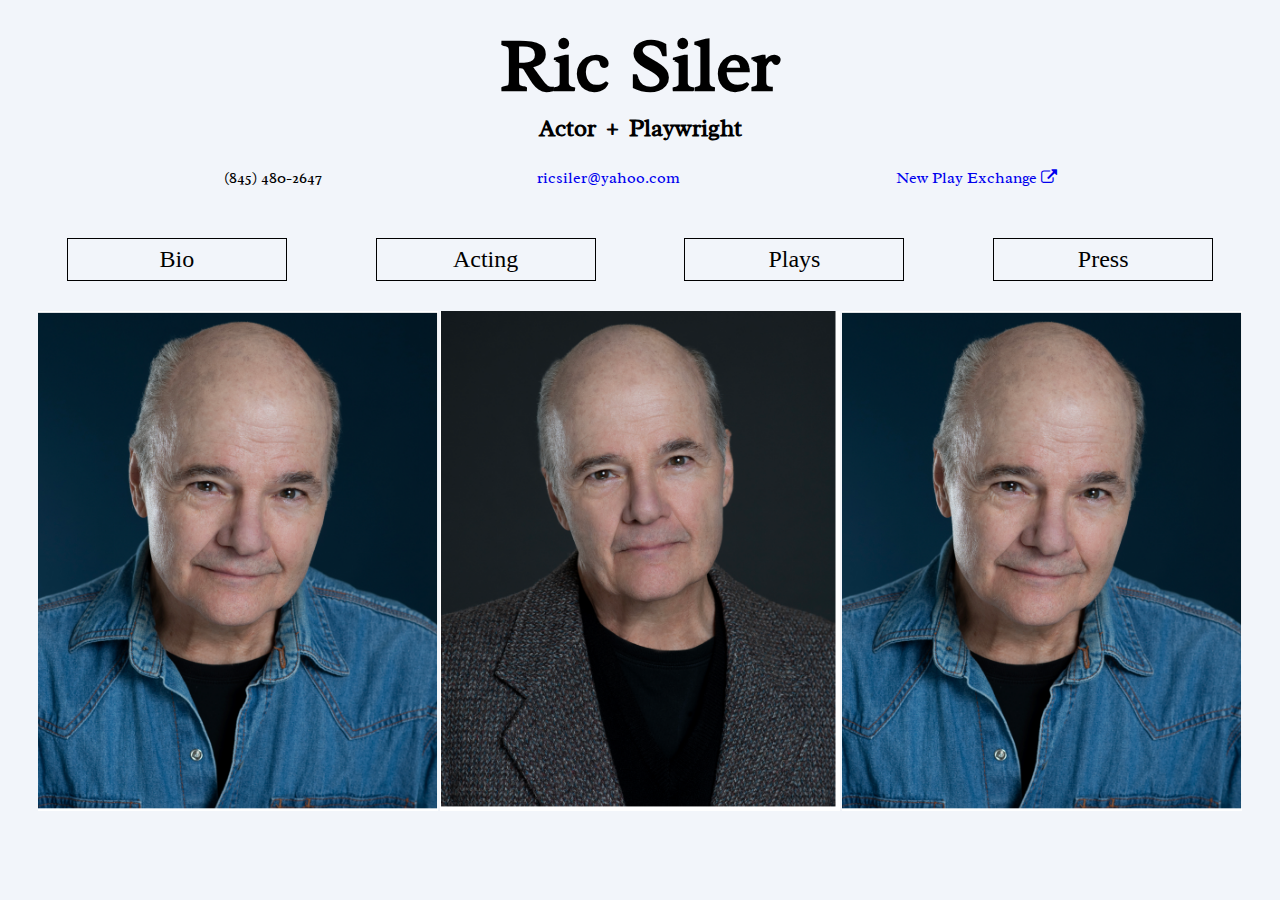
==== index.html @ 52a3a04b "acting and bio sections" ====
<head>
    <link rel="stylesheet" href="index.css">
    <link rel="preconnect" href="https://fonts.googleapis.com">
    <link rel="preconnect" href="https://fonts.gstatic.com" crossorigin>
    <link href="https://fonts.googleapis.com/css2?family=Radley:ital@0;1&display=swap" rel="stylesheet">
    <link rel="stylesheet" href="https://cdnjs.cloudflare.com/ajax/libs/font-awesome/4.7.0/css/font-awesome.min.css">
</head>
<body>
    <div id="whole-page">
        <header onclick="renderMiddleSection('home-middle-section');">
            <h1 id="header">Ric Siler</h1>
            <div id="subheaders">
                <h2>Actor</h2>
                <h2>+</h2>
                <h2>Playwright</h2>
            </div>
        </header>
        <div id="contact-info">
            <span>(845) 480-2647</span>
            <span><a href="mailto:ricsiler@yahoo.com">ricsiler@yahoo.com</a></span>
            <a href="https://newplayexchange.org/users/79850/ric-siler" target="_blank">
                New Play Exchange
                <i class="fa fa-external-link"></i>
            </a>
        </div>
        <div id="button-menu">
            <button type="button" onclick="renderMiddleSection('bio-middle-section');">Bio</button>
            <button type="button" onclick="renderMiddleSection('acting-middle-section');">Acting</button>
            <button type="button" onclick="renderMiddleSection('plays-middle-section');">Plays</button>
            <button type="button" onclick="renderMiddleSection('press-middle-section');">Press</button>
        </div>
        <div id="home-middle-section" class="mainarea">
            <img id="left-img" src="assets/dad_2.png" width="400px" height="500px"/>
            <img id="center-img" src="assets/dad_1.png" width="400px" height="500px"/>
            <img id="right-img" src="assets/dad_2.png" width="400px" height="500px"/>
        </div>
        <div id="bio-middle-section" class="mainarea">
            <img id="left-img" src="assets/dad_2.png" width="400px" height="500px"/>
            <div id="text-area">
                <p>
                    When I told my parents that I was going to move from West Virginia to New York, at the ripe old
                    age of 33, to pursue my dream of acting, my mother said: 'You're going to be a writer.'
                </p>
                <p>
                    I'm not sure what she based that on because I hadn't been seriously applying myself as a writer
                    up to that point, but my father always said she was 'witchy'.
                </p>
                <p>
                    At any rate, I moved to New York and chased my dream: studying with Ed Morehouse at HB
                    Studio, doing many showcase productions, the usual. Then I met my wife in one of these
                    showcase productions, and we eventually had a child, which put the acting on hold as we took a
                    sabbatical to see to raising our daughter. Then I saw an ad in Backstage for auditions for a
                    production of <i>The Trip to Bountiful</i>i. All the parts were regional and the men were all in my age
                    range, so I had to do it. Since I had no monologue that was appropriate, I decided to write one
                    based on my grandfather, who was a farmer in Kentucky.
                </p>
                <p>
                    That monologue changed our lives. I was cast in the play. Ellen Burstyn was the lead, and
                    through her we found Nyack, NY, where we have lived ever since. I also got into Actors Equity
                    through that production. After that experience, my wife said these fateful words to me, 'See what
                    happens when you write?'
                </p>
                <p>
                    Indeed.
                </p>
                <p>
                    Since then I have written many full length plays and a few one acts (one of which won some
                    awards). About 2008 or 2009, I decided to combine my acting and writing and try my hand at
                    solo work; I have written and performed six solo pieces, most recently <i>Like a Sack of Potatoes</i> at
                    the Edinburgh Fringe Festival in Scotland, where I received a four star review!
                </p>
                <p>
                    My play <i>Where the Rain Never Falls</i> was broadcast on WBAI radio, in New York.
                </p>
                <p>
                    In 2016 my wife and I performed in Beckett's <i>Happy Days</i> in the historic Byrdcliffe Theater in
                    Woodstock, NY (where I also performed a number of my solo pieces).
                </p>
                <p>
                    I have been affiliated with several groups over the years, including: Woodstock Fringe
                    Playwrights Unit; Theatre Artists Workshop, Supporting Players; Blueberry Pond Writers
                    Workshop; Hudson Valley Professional Playwrights Lab; The Genesius Guild; Pulse Ensemble
                    and Westchester Collaborative Theater.
                </p>
                <p>
                    Among my other credits, I was directed by Edward Albee in his play <i>Counting the Ways</i>, and
                    appeared in the John Sayles film <i>Matewan</i>.
                </p>
                <p>
                    Along with Actors Equity, I am a member of the Dramatists Guild and SAG/AFTRA.
                </p>
            </div>
        </div>
        <div id="acting-middle-section" class="mainarea">
            <div id="list-o-acting-gigs">
                <a href="assets/ric_siler_acting_res.pdf" download="Ric_Siler_Acting_Resume" target="_blank">
                    Download
                    <i class="fa fa-download"></i>
                </a>
                <div id="play-acting-list">
                    <h3>Theater</h3>
                   <table>
                        <tr>
                            <td>The Trip to Bountiful<br/>(w/ <b>Ellen Burstyn</b>)</td>
                            <td>Roy</td>
                            <td>Phoenix Theatre, Purchase, NY/<br />Theatrefest, Montclair, NJ</td>
                        </tr>
                        <tr>
                            <td>Counting the Ways <br/> (written and direct by <b>Edward Albee</b>)</td>
                            <td>He</td>
                            <td>Charleston, WV</td>
                        </tr>
                        <tr>
                            <td>Happy Days</td>
                            <td>Willie</td>
                            <td>Byrdcliffe Theater, Woodstock, NY</td>
                        </tr>
                        <tr>
                            <td>Where the Rain Never Falls</td>
                            <td>Dewey Painter</td>
                            <td>WBAI Radio Broadcase</td>
                        </tr>
                        <tr>
                            <td>Breaking the Code</td>
                            <td>Knox</td>
                            <td>Woodstock Fringe, Woodstock, NY</td>
                        </tr>
                        <tr>
                            <td>It Can't Happen Here</td>
                            <td>Martin</td>
                            <td>Woodstock Fringe Festival, NY</td>
                        </tr>
                        <tr>
                            <td>Thirty Odd Years</td>
                            <td>Uncle Lee</td>
                            <td>Samuel French Fesitval</td>
                        </tr>
                        <tr>
                            <td>George Dandan (Moliere)</td>
                            <td>Colin</td>
                            <td>7th St. Church, NYC</td>
                        </tr>
                        <tr>
                            <td>Rocket to the Moon (Odets)</td>
                            <td>Frenchy</td>
                            <td>29th St. Theatre, NYC</td>
                        </tr>
                        <tr>
                            <td>The Days Between (Anderson)</td>
                            <td>David Ives (lead)</td>
                            <td>29th St. Theatre, NYC</td>
                        </tr>
                        <tr>
                            <td>Twelve Angry Men</td>
                            <td>Foreman</td>
                            <td>ATA, NYC</td>
                        </tr>
                        <tr>
                            <td>The Grass Eats the Horse (Eric Blau)</td>
                            <td>Ensemble</td>
                            <td>St. Marks Church on the Bowery</td>
                        </tr>
                        <tr>
                            <td>Agamemnon</td>
                            <td>Chorus Leader</td>
                            <td>Sidewalks Theatre, NYC</td>
                        </tr>
                        <tr>
                            <td>Sci Fi</td>
                            <td>Tom</td>
                            <td>dir. Cynthia Belgrave, Bklyn</td>
                        </tr>
                        <tr>
                            <td>What of the Bird?</td>
                            <td>Hobart</td>
                            <td>Depot Theater, Garrison, NY</td>
                        </tr>
                        <tr>
                            <td>The Zoo Story</td>
                            <td>Jerry</td>
                            <td>Rising Suns, Charleston, WV</td>
                        </tr>
                   </table>
                   <h3>Solo pieces</h3>
                   <table>
                        <tr>
                            <td>Like a Sack of Potatoes</td>
                            <td>Frances</td>
                            <td>
                                Edinburgh Fringe Festival, <b>4 Star Review</b><br/>
                                Midtown International Theater Festival, NYC<br/>
                                One Man Talking Festival, NYC
                            </td>
                        </tr>
                        <tr>
                            <td>Old Hickory</td>
                            <td>Jimmy</td>
                            <td>
                                World Premiere, Woodstock Fringe Festival<br/>
                                One Man Talking Festival, NYC
                            </td>
                        </tr>
                        <tr>
                            <td>Letter of Resignation</td>
                            <td>Herb</td>
                            <td>
                                One Man Talking Festival, NYC<br/>
                                Shades Rep, Haverstraw, NY
                            </td>
                        </tr>
                        <tr>
                            <td>Preston's Spot</td>
                            <td>Bobby</td>
                            <td>One Man Talking Festival, NYC</td>
                        </tr>
                        <tr>
                            <td>The Red Hand of O'Neill</td>
                            <td>James O'Neill</td>
                            <td>One Man Talking Festival, NYC</td>
                        </tr>
                   </table>
                   <h3>Film</h3>
                   <table>
                        <tr>
                            <td>Matewan</td>
                            <td>Native Miner</td>
                            <td><b>John Sayles</b>, Dir.</td>
                        </tr>
                        <tr>
                            <td>High Road, Low Road</td>
                            <td>Tommy</td>
                            <td>New Directors/New Films, MOMA</td>
                        </tr>
                        <tr>
                            <td>Escape from Safehaven</td>
                            <td>Hatchet (Principal)</td>
                            <td>Sony Films</td>
                        </tr>
                        <tr>
                            <td>Posed for Murder</td>
                            <td>Detective Murphy (Principal)</td>
                            <td>Fox/Fury Productions</td>
                        </tr>
                        <tr>
                            <td>Underground Terror</td>
                            <td>Weasel (Principal)</td>
                            <td>Sony Films</td>
                        </tr>
                   </table>
                </div>
            </div>
            <div id="accompanying-images">
                <img src="assets/makeup.jpg" width="400px" height="500px"/>
                <img src="assets/makeup.jpg" width="400px" height="500px"/>
            </div>
        </div>
        <div id="plays-middle-section" class="mainarea">
            <a href="assets/ric_siler_writing_resume.pdf" download="Ric_Siler_Writing_Resume" target="_blank">
                Download
                <i class="fa fa-download"></i>
            </a>
        </div>
        <div id="press-middle-section" class="mainarea">
            <img id="left-img" src="assets/dad_2.png" width="400px" height="500px"/>
            <div id="text-area">
                <p>
                    'Like A Sack of Potatoes' "masterfully written . . . a character with real depth . . . who nevertheless possesses an intelligence and sensitivity that belies the Hillbilly stereotype" 4 Star Review ★★★★, North West End UK
                </p>
                <p>
                    'Old Hickory' “I have a soft spot for one person shows that attempt to expose deeply felt, raw extreme motions and situations of human life. I like it even more when the writer/performer mixes wit with a descriptive power that brings us directly into the place where these emotions live. . . Siler's Southern storytelling voice rings true . . . This is a must see show . . .”  New York Theatre Wire
                </p>
            </div>
        </div>
    </div>
</body>
<script>
    function renderMiddleSection(sectionId) {
        document
            .querySelectorAll(`.mainarea:not(#${sectionId})`)
            .forEach((section) => section.style.display = 'none')
        
        document.getElementById(sectionId).style.display = 'flex'
    }
</script>
---- index.css ----
#whole-page {
    display: grid;
    font-family: "Radley", serif;
}

body {
    background-color: #f2f5fa;
}

#header {
    text-align: center;
    font-size: 75px;
    margin-bottom: -5px;
    margin-top: 10px;
}

#subheaders {
    display: flex;
    justify-content: center;
}

 h2 {
    margin: 5px;
 }

#contact-info {
    display: flex;
    justify-content: space-evenly;
    margin-bottom: 20px;
    margin-top: 20px;
}

#home-middle-section {
    display: flex;
    justify-content: space-between;
}

#bio-middle-section {
    display: none;
}

#acting-middle-section {
    display: none;
    justify-content:space-evenly;

    & td {
        width: 250px;
    }

    & tr:nth-child(odd) {
        background-color: #cdcfd1;
    }

    & a {
        float:inline-end;
    }

    & #list-o-acting-gigs {
        width: 50%;
    }

    & #accompanying-images {
        width: 25%;

        & img {
            margin-top: 50px;
        }
    }
}

#plays-middle-section {
    display: none;
}

#press-middle-section {
    display: none;
}

button {
    margin: 30px;
    padding: 7px 35px;
    font: 300 150% langdon;
    background: transparent;
    border: 1px solid black;
    cursor: pointer;
    width: 220px;
    opacity: 1;
    transition: 0.3s;
}

button:hover {
    background-color: #f2f5fa;
    opacity: 0.6;
}

#button-menu {
    display: flex;
    justify-content: space-evenly;
}

#left-img {
    margin-left: 30px;
}

#right-img {
    margin-right: 30px
}

a {
    text-decoration: none;
}

a:visited {
    text-decoration: none;
}

#text-area {
    margin: 10 10 10 30;
}

h3 {
    text-align: center;
}
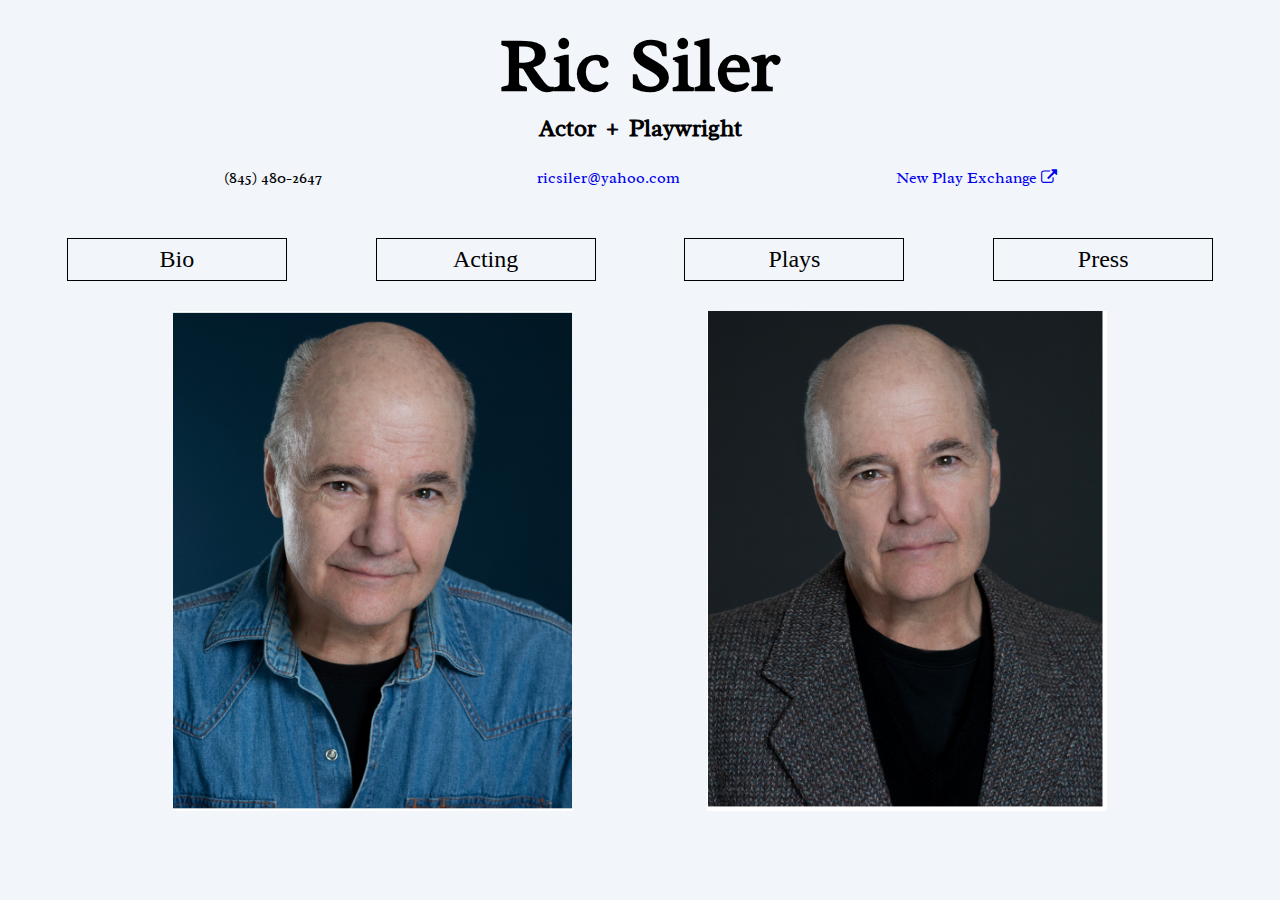
==== commit 03ea083f: "so close" ====
--- a/index.html
+++ b/index.html
@@ -1,3 +1,4 @@
+<!DOCTYPE html>
 <head>
     <link rel="stylesheet" href="index.css">
     <link rel="preconnect" href="https://fonts.googleapis.com">
@@ -31,11 +32,13 @@
         </div>
         <div id="home-middle-section" class="mainarea">
             <img id="left-img" src="assets/dad_2.png" width="400px" height="500px"/>
-            <img id="center-img" src="assets/dad_1.png" width="400px" height="500px"/>
-            <img id="right-img" src="assets/dad_2.png" width="400px" height="500px"/>
+            <img id="right-img" src="assets/dad_1.png" width="400px" height="500px"/>
         </div>
         <div id="bio-middle-section" class="mainarea">
-            <img id="left-img" src="assets/dad_2.png" width="400px" height="500px"/>
+            <div id="image-area">
+                <img class="bio-left-img" src="assets/bad.jpeg" width="350px" height="400px"/>
+                <img class="bio-left-img" id="happy-pic" src="assets/happy.png" width="300px" height="400px" />
+            </div>
             <div id="text-area">
                 <p>
                     When I told my parents that I was going to move from West Virginia to New York, at the ripe old
@@ -50,7 +53,7 @@
                     Studio, doing many showcase productions, the usual. Then I met my wife in one of these
                     showcase productions, and we eventually had a child, which put the acting on hold as we took a
                     sabbatical to see to raising our daughter. Then I saw an ad in Backstage for auditions for a
-                    production of <i>The Trip to Bountiful</i>i. All the parts were regional and the men were all in my age
+                    production of <i>The Trip to Bountiful</i>. All the parts were regional and the men were all in my age
                     range, so I had to do it. Since I had no monologue that was appropriate, I decided to write one
                     based on my grandfather, who was a farmer in Kentucky.
                 </p>
@@ -251,17 +254,39 @@
             </div>
             <div id="accompanying-images">
                 <img src="assets/makeup.jpg" width="400px" height="500px"/>
-                <img src="assets/makeup.jpg" width="400px" height="500px"/>
+                <img src="assets/finger.jpeg" width="400px" height="500px"/>
             </div>
         </div>
         <div id="plays-middle-section" class="mainarea">
-            <a href="assets/ric_siler_writing_resume.pdf" download="Ric_Siler_Writing_Resume" target="_blank">
-                Download
-                <i class="fa fa-download"></i>
-            </a>
+            <div class="play">
+                <img src="assets/talking.jpeg" width="500px" height="350px" />
+                <p>
+                    <b>Name of the Play</b>
+                    <br/>
+                    blah blah blah blah blah blah blah blah blah blah blah blah blah blah blah blah blah blah blah blah 
+                    blah blah blah blah blah blah blah blah blah blah blah blah blah blah blah blah blah blah blah blah 
+                    blah blah blah blah blah blah blah blah blah blah blah blah blah blah blah blah 
+                    blah blah blah blah blah blah blah blah blah blah blah blah blah blah blah blah 
+                </p>
+                <a href="assets/ric_siler_writing_resume.pdf" download="Ric_Siler_Writing_Resume" target="_blank">
+                    Download full resume
+                    <i class="fa fa-download"></i>
+                </a>
+            </div>
+            <div class="play">
+                <p>
+                    <b>Name of the Play</b>
+                    <br/>
+                    blah blah blah blah blah blah blah blah blah blah blah blah blah blah blah blah blah blah blah blah 
+                    blah blah blah blah blah blah blah blah blah blah blah blah blah blah blah blah blah blah blah blah 
+                    blah blah blah blah blah blah blah blah blah blah blah blah blah blah blah blah 
+                    blah blah blah blah blah blah blah blah blah blah blah blah blah blah blah blah 
+                </p>
+                <img src="assets/talking.jpeg" width="500px" height="350px" />
+            </div>
         </div>
         <div id="press-middle-section" class="mainarea">
-            <img id="left-img" src="assets/dad_2.png" width="400px" height="500px"/>
+            <img src="assets/Siler_Ric_FP_ret.JPG" width="600px" height="400px"/>
             <div id="text-area">
                 <p>
                     'Like A Sack of Potatoes' "masterfully written . . . a character with real depth . . . who nevertheless possesses an intelligence and sensitivity that belies the Hillbilly stereotype" 4 Star Review ★★★★, North West End UK
@@ -278,7 +303,11 @@
         document
             .querySelectorAll(`.mainarea:not(#${sectionId})`)
             .forEach((section) => section.style.display = 'none')
-        
-        document.getElementById(sectionId).style.display = 'flex'
+
+        if (sectionId === 'plays-middle-section') {
+            document.getElementById(sectionId).style.display = 'block'
+        } else {
+            document.getElementById(sectionId).style.display = 'flex'
+        }
     }
 </script>--- a/index.css
+++ b/index.css
@@ -32,7 +32,7 @@
 
 #home-middle-section {
     display: flex;
-    justify-content: space-between;
+    justify-content: space-evenly;
 }
 
 #bio-middle-section {
@@ -115,9 +115,33 @@
 }
 
 #text-area {
-    margin: 10 10 10 30;
+    margin-right: 50px;
+    margin-left: 50px;
 }
 
 h3 {
     text-align: center;
+}
+
+.bio-left-img {
+    margin-left: 100px;
+    margin-top: 20px;
+}
+
+#happy-pic {
+    margin-left: 125px;
+}
+
+.play {
+    display: flex;
+    justify-content: space-evenly;
+
+    p {
+        width: 600px;
+        margin: 20px;
+    }
+
+    img {
+        margin: 20px;
+    }
 }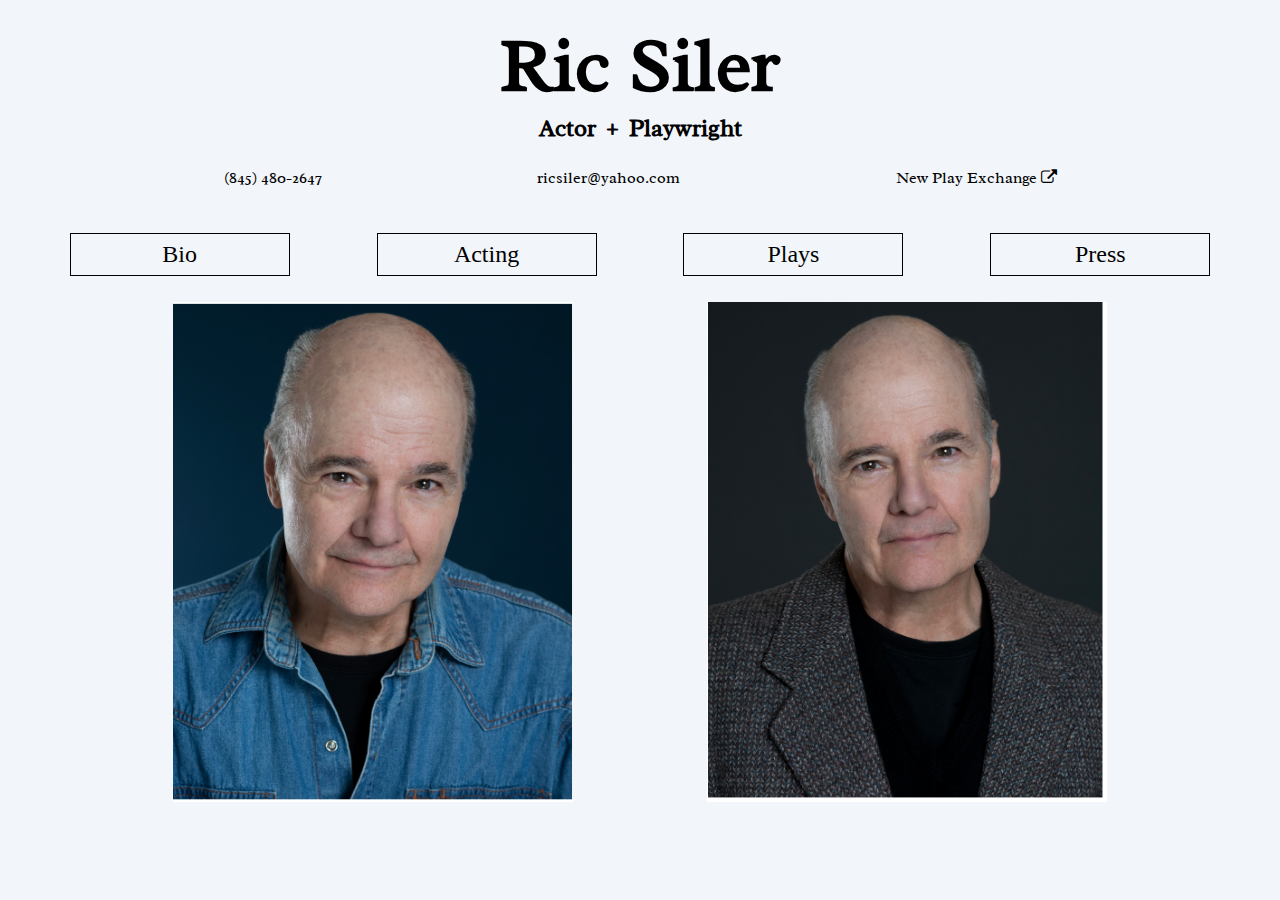
==== commit 08bc75dc: "fix landing page css for mobile" ====
--- a/index.html
+++ b/index.html
@@ -5,6 +5,7 @@
     <link rel="preconnect" href="https://fonts.gstatic.com" crossorigin>
     <link href="https://fonts.googleapis.com/css2?family=Radley:ital@0;1&display=swap" rel="stylesheet">
     <link rel="stylesheet" href="https://cdnjs.cloudflare.com/ajax/libs/font-awesome/4.7.0/css/font-awesome.min.css">
+    <meta name="viewport" content="user-scalable=0;"/>
 </head>
 <body>
     <div id="whole-page">
--- a/index.css
+++ b/index.css
@@ -1,3 +1,7 @@
+html {
+    overflow-x: hidden;
+}
+
 #whole-page {
     display: grid;
     font-family: "Radley", serif;
@@ -31,8 +35,19 @@
 }
 
 #home-middle-section {
-    display: flex;
-    justify-content: space-evenly;
+    @media only screen and (min-width: 1224px) {
+        display: flex;
+        justify-content: space-evenly;
+      }
+
+    @media only screen and (min-device-width: 320px) and (max-device-width: 480px) {
+       display: contents;
+
+       & img {
+        margin-top: 5%;
+        margin-left: 30%;
+       }
+    }
 }
 
 #bio-middle-section {
@@ -77,7 +92,7 @@
 }
 
 button {
-    margin: 30px;
+    margin: 2%;
     padding: 7px 35px;
     font: 300 150% langdon;
     background: transparent;
@@ -108,10 +123,7 @@
 
 a {
     text-decoration: none;
-}
-
-a:visited {
-    text-decoration: none;
+    color: black;
 }
 
 #text-area {
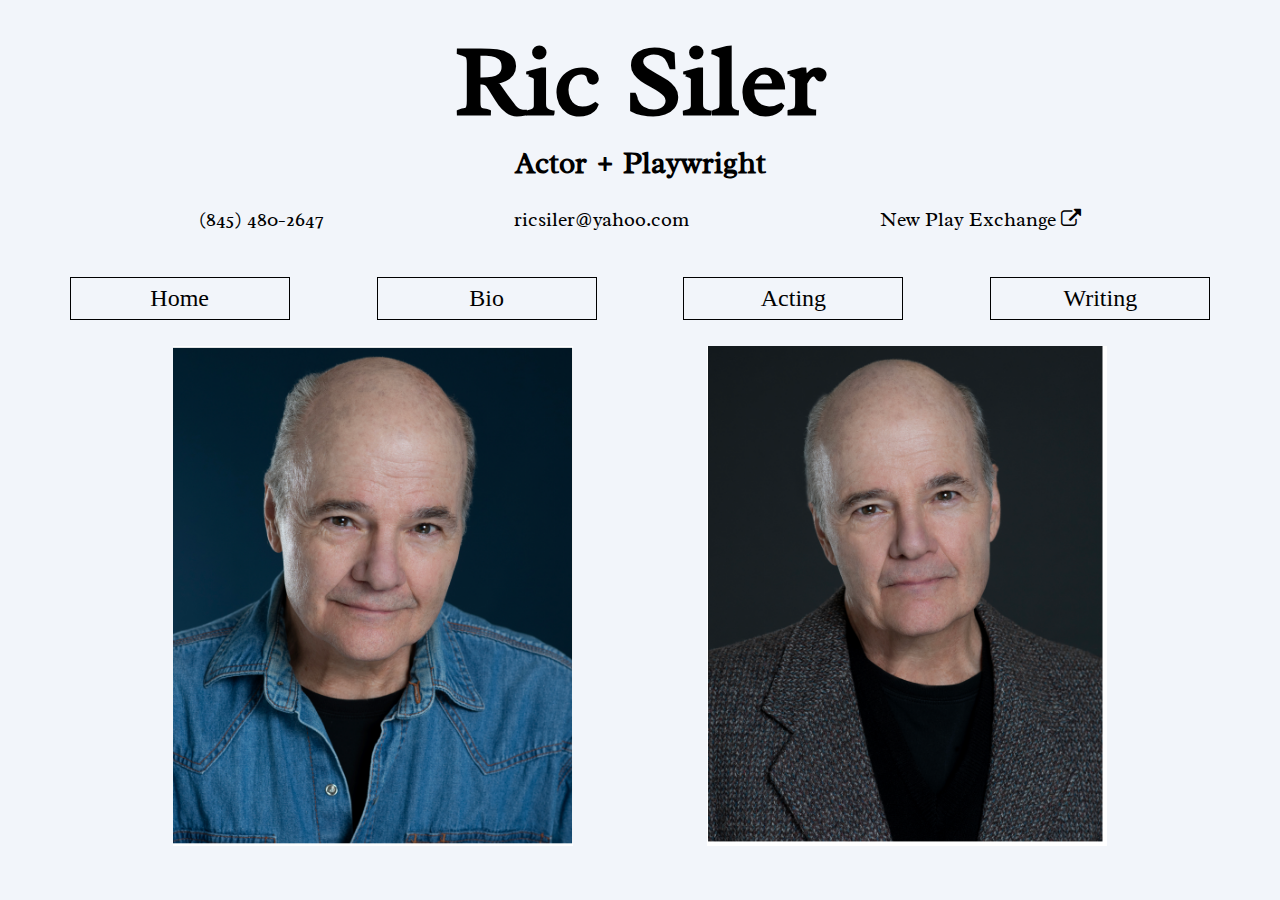
==== commit 365f1ee9: "new version of plays section" ====
--- a/index.html
+++ b/index.html
@@ -5,7 +5,6 @@
     <link rel="preconnect" href="https://fonts.gstatic.com" crossorigin>
     <link href="https://fonts.googleapis.com/css2?family=Radley:ital@0;1&display=swap" rel="stylesheet">
     <link rel="stylesheet" href="https://cdnjs.cloudflare.com/ajax/libs/font-awesome/4.7.0/css/font-awesome.min.css">
-    <meta name="viewport" content="user-scalable=0;"/>
 </head>
 <body>
     <div id="whole-page">
@@ -26,10 +25,10 @@
             </a>
         </div>
         <div id="button-menu">
+            <button type="button" onclick="renderMiddleSection('home-middle-section');">Home</button>
             <button type="button" onclick="renderMiddleSection('bio-middle-section');">Bio</button>
             <button type="button" onclick="renderMiddleSection('acting-middle-section');">Acting</button>
-            <button type="button" onclick="renderMiddleSection('plays-middle-section');">Plays</button>
-            <button type="button" onclick="renderMiddleSection('press-middle-section');">Press</button>
+            <button type="button" onclick="renderMiddleSection('plays-middle-section');">Writing</button>
         </div>
         <div id="home-middle-section" class="mainarea">
             <img id="left-img" src="assets/dad_2.png" width="400px" height="500px"/>
@@ -259,42 +258,72 @@
             </div>
         </div>
         <div id="plays-middle-section" class="mainarea">
-            <div class="play">
-                <img src="assets/talking.jpeg" width="500px" height="350px" />
-                <p>
-                    <b>Name of the Play</b>
-                    <br/>
-                    blah blah blah blah blah blah blah blah blah blah blah blah blah blah blah blah blah blah blah blah 
-                    blah blah blah blah blah blah blah blah blah blah blah blah blah blah blah blah blah blah blah blah 
-                    blah blah blah blah blah blah blah blah blah blah blah blah blah blah blah blah 
-                    blah blah blah blah blah blah blah blah blah blah blah blah blah blah blah blah 
-                </p>
+            <div id="writing-download">
+                <h2>Some recent highlights</h2>
                 <a href="assets/ric_siler_writing_resume.pdf" download="Ric_Siler_Writing_Resume" target="_blank">
-                    Download full resume
+                    Download full writing resume
                     <i class="fa fa-download"></i>
                 </a>
             </div>
             <div class="play">
-                <p>
-                    <b>Name of the Play</b>
-                    <br/>
-                    blah blah blah blah blah blah blah blah blah blah blah blah blah blah blah blah blah blah blah blah 
-                    blah blah blah blah blah blah blah blah blah blah blah blah blah blah blah blah blah blah blah blah 
-                    blah blah blah blah blah blah blah blah blah blah blah blah blah blah blah blah 
-                    blah blah blah blah blah blah blah blah blah blah blah blah blah blah blah blah 
-                </p>
-                <img src="assets/talking.jpeg" width="500px" height="350px" />
-            </div>
-        </div>
-        <div id="press-middle-section" class="mainarea">
-            <img src="assets/Siler_Ric_FP_ret.JPG" width="600px" height="400px"/>
-            <div id="text-area">
-                <p>
-                    'Like A Sack of Potatoes' "masterfully written . . . a character with real depth . . . who nevertheless possesses an intelligence and sensitivity that belies the Hillbilly stereotype" 4 Star Review ★★★★, North West End UK
-                </p>
-                <p>
-                    'Old Hickory' “I have a soft spot for one person shows that attempt to expose deeply felt, raw extreme motions and situations of human life. I like it even more when the writer/performer mixes wit with a descriptive power that brings us directly into the place where these emotions live. . . Siler's Southern storytelling voice rings true . . . This is a must see show . . .”  New York Theatre Wire
-                </p>
+                <img src="assets/sack-of-potatoes.jpeg" width="500px" height="500px" />
+                <div class="play-description">
+                    <h3>Like a Sack of Potatoes</h3>
+                    <div>
+                        Some guy does something and kills someone yadda yadda Some guy does something and kills someone yadda yadda Some guy does something and kills someone yadda yadda Some guy does something and kills someone yadda yadda Some guy does something and kills someone yadda yadda Some guy does something and kills someone yadda yadda 
+                    </div>
+                    </br>
+                    <div>
+                        "Masterfully written . . . a character with real depth . . . who nevertheless possesses an intelligence and sensitivity that belies the Hillbilly stereotype"
+                        </br>
+                        <a href="https://northwestend.com/like-a-sack-of-potatoes-thespace-on-the-mile/" target="_blank">
+                            <b>4 Star Review ★★★★, North West End UK</b>
+                            <i class="fa fa-external-link"></i>
+                        </a>
+                    </div>
+                    <div>
+                        <h4>Production history</h4>
+                        <ul>
+                            <li><b>Edinburgh Fringe Festival</b>, August 2022, Edinburgh, Scotland</li>
+                            <li><b>Voices From the Fringe, Byrdcliff Theatre</b>, July 2022, Woodstock, NY</li>
+                            <li><b>Woodstock Fringe, Voices From the Fringe</b>, <i>Reading</i> October 2021, Remote</li>
+                            <li><b>Midtown International Theatre Festival</b>, March 2016, NYC</li>
+                            <li><b>Shades Repertory Theatre</b>, October 2015, Haverstraw, NY</li>
+                            <li><b>One Man Talking Festival, E.A.T.</b>, March 2012, NYC</li>
+                            <li><b>Woodstock Fringe Festival</b>, <i>Staged reading</i>, August 2011, Woodstock, NY</li>
+                            <li><b>Woodstock Fringe, Voices From the Fringe</b>, <i>Reading</i>, May 2011, NYC</li>
+                        </ul>
+                    </div>
+                </div>
+            </div>
+            <div class="play">
+                <img src="assets/old-hickory.JPG" width="400px" height="600px" />
+                <div class="play-description">
+                    <h3>Old Hickory</h3>
+                    <div>
+                        Some guy does something and kills someone yadda yadda Some guy does something and kills someone yadda yadda Some guy does something and kills someone yadda yadda Some guy does something and kills someone yadda yadda Some guy does something and kills someone yadda yadda Some guy does something and kills someone yadda yadda 
+                    </div>
+                    </br>
+                    <div>
+                        “I have a soft spot for one person shows that attempt to expose deeply felt, raw extreme motions and situations of human life. I like it even more when the writer/performer mixes wit with a descriptive power that brings us directly into the place where these emotions live. . . Siler's Southern storytelling voice rings true . . . This is a must see show . . .”
+                        </br>
+                        <a href="https://woodstockfringe.org/ef---theatre-wire.html#/" target="_blank">
+                            <b>New York Theatre Wire</b>
+                            <i class="fa fa-external-link"></i>
+                        </a>
+                    </div>
+                    <div>
+                        <h4>Production history</h4>
+                        <ul>
+                            <li><b>Shades Repertory Theatre</b>, January 2015, Haverstraw, NY</li>
+                            <li><b>Snowballs Theatre Festival</b>, January 2013, NYC</li>
+                            <li><b>Nyack Village Theatre</b>, February 2012, Nyack, NY</li>
+                            <li><b>Woodstock Fringe Festival</b>, <i>World premiere</i>, August 2010, Woodstock, NY</li>
+                            <li><b>One Man Talking Festival, E.A.T.</b>, April 2010, NYC</li>
+                            <li><b>Woodstock Fringe, Voices From the Fringe</b>, <i>Reading</i>, March 2010, NYC</li>
+                        </ul>
+                    </div>
+                </div>
             </div>
         </div>
     </div>
--- a/index.css
+++ b/index.css
@@ -1,6 +1,8 @@
 html {
     overflow-x: hidden;
 }
+
+ul { list-style-type: none; }
 
 #whole-page {
     display: grid;
@@ -13,14 +15,29 @@
 
 #header {
     text-align: center;
-    font-size: 75px;
     margin-bottom: -5px;
     margin-top: 10px;
+
+    @media only screen and (min-width: 1224px) {
+        font-size: 100px;
+    }
+
+    @media only screen and (min-device-width: 320px) and (max-device-width: 480px) {
+        font-size: 12em;
+    }
 }
 
 #subheaders {
     display: flex;
     justify-content: center;
+
+    @media only screen and (min-width: 1224px) {
+        font-size: 20px;
+    }
+
+    @media only screen and (min-device-width: 320px) and (max-device-width: 480px) {
+        font-size: 2em;
+    }
 }
 
  h2 {
@@ -32,6 +49,14 @@
     justify-content: space-evenly;
     margin-bottom: 20px;
     margin-top: 20px;
+
+    @media only screen and (min-width: 1224px) {
+        font-size: 20px;
+    }
+
+    @media only screen and (min-device-width: 320px) and (max-device-width: 480px) {
+        font-size: 2em;
+    }
 }
 
 #home-middle-section {
@@ -44,8 +69,8 @@
        display: contents;
 
        & img {
-        margin-top: 5%;
-        margin-left: 30%;
+            margin-top: 5%;
+            margin-left: 30%;
        }
     }
 }
@@ -148,12 +173,23 @@
     display: flex;
     justify-content: space-evenly;
 
-    p {
-        width: 600px;
-        margin: 20px;
+    .play-description {
+        max-width: 50%;
     }
 
     img {
         margin: 20px;
+        max-width: 50%;
+    }
+}
+
+#writing-download {
+    display: flex;
+    justify-content: space-between;
+    margin-right: 10%;
+    margin-left: 10%;
+
+    a {
+        margin-top: 1%;
     }
 }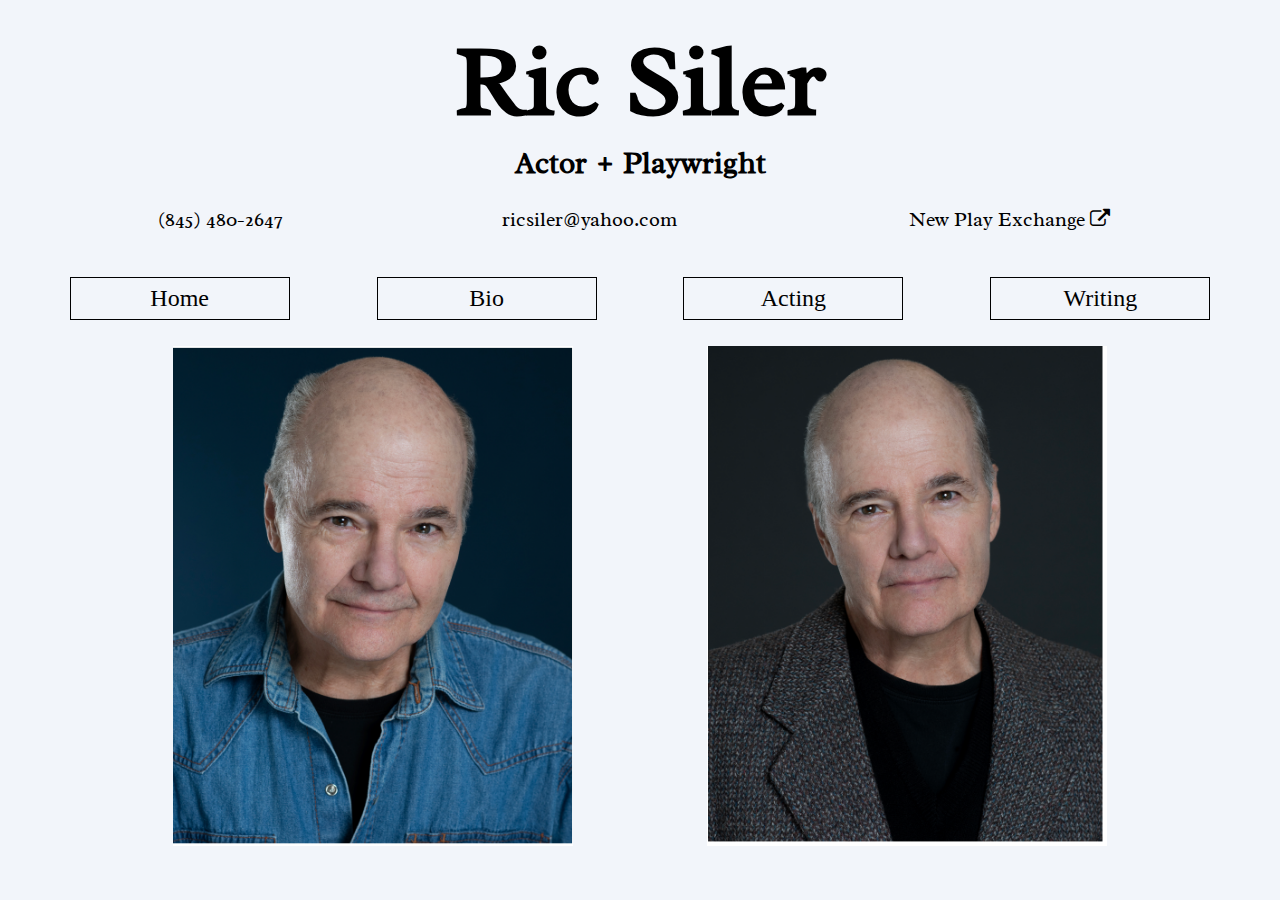
==== commit 6df6cc36: "fix for android" ====
--- a/index.html
+++ b/index.html
@@ -17,8 +17,8 @@
             </div>
         </header>
         <div id="contact-info">
-            <span>(845) 480-2647</span>
-            <span><a href="mailto:ricsiler@yahoo.com">ricsiler@yahoo.com</a></span>
+            <span class="contact-piece">(845) 480-2647</span>
+            <span class="contact-piece"><a href="mailto:ricsiler@yahoo.com">ricsiler@yahoo.com</a></span>
             <a href="https://newplayexchange.org/users/79850/ric-siler" target="_blank">
                 New Play Exchange
                 <i class="fa fa-external-link"></i>
@@ -36,8 +36,8 @@
         </div>
         <div id="bio-middle-section" class="mainarea">
             <div id="image-area">
-                <img class="bio-left-img" src="assets/bad.jpeg" width="350px" height="400px"/>
-                <img class="bio-left-img" id="happy-pic" src="assets/happy.png" width="300px" height="400px" />
+                <img class="bio-left-img" src="assets/standing-bodega.JPG" width="300px" height="400px"/>
+                <img class="bio-left-img" src="assets/happy.png" width="300px" height="400px" />
             </div>
             <div id="text-area">
                 <p>
@@ -253,13 +253,13 @@
                 </div>
             </div>
             <div id="accompanying-images">
+                <img src="assets/standing.jpg" width="400px" height="550px"/>
                 <img src="assets/makeup.jpg" width="400px" height="500px"/>
-                <img src="assets/finger.jpeg" width="400px" height="500px"/>
             </div>
         </div>
         <div id="plays-middle-section" class="mainarea">
             <div id="writing-download">
-                <h2>Some recent highlights</h2>
+                <h2>Some highlights</h2>
                 <a href="assets/ric_siler_writing_resume.pdf" download="Ric_Siler_Writing_Resume" target="_blank">
                     Download full writing resume
                     <i class="fa fa-download"></i>
@@ -270,7 +270,7 @@
                 <div class="play-description">
                     <h3>Like a Sack of Potatoes</h3>
                     <div>
-                        Some guy does something and kills someone yadda yadda Some guy does something and kills someone yadda yadda Some guy does something and kills someone yadda yadda Some guy does something and kills someone yadda yadda Some guy does something and kills someone yadda yadda Some guy does something and kills someone yadda yadda 
+                        Frances sits outside his farmhouse and sells baskets of tomatoes he grows, and talks to the people who come to buy them. He grows tobacco and other crops as well. On this day, he tells the story of the relationship with his wife and daughters, which leads, inevitably, to the story of how he dealt with the abusive husband of his oldest daughter.
                     </div>
                     </br>
                     <div>
@@ -301,7 +301,7 @@
                 <div class="play-description">
                     <h3>Old Hickory</h3>
                     <div>
-                        Some guy does something and kills someone yadda yadda Some guy does something and kills someone yadda yadda Some guy does something and kills someone yadda yadda Some guy does something and kills someone yadda yadda Some guy does something and kills someone yadda yadda Some guy does something and kills someone yadda yadda 
+                        Jimmy Hall can only take so much. As he stands there sharpening his favorite knife, Old Hickory, he waits for his ex-wife to show up and tells the story of his life with her, and without her, and why it has come to this moment.
                     </div>
                     </br>
                     <div>
@@ -336,8 +336,14 @@
 
         if (sectionId === 'plays-middle-section') {
             document.getElementById(sectionId).style.display = 'block'
+        } else if (sectionId === 'acting-middle-section') {
+            document.getElementById(sectionId).style.display = 'flex'
         } else {
-            document.getElementById(sectionId).style.display = 'flex'
+            if (window.screen.width > 1223) {
+                document.getElementById(sectionId).style.display = 'flex'
+            } else {
+                document.getElementById(sectionId).style.display = 'contents'
+            }
         }
     }
 </script>--- a/index.css
+++ b/index.css
@@ -49,6 +49,12 @@
     justify-content: space-evenly;
     margin-bottom: 20px;
     margin-top: 20px;
+    
+    a {
+        max-width: 33%;
+        width: 100%;
+        text-align: center;
+    }
 
     @media only screen and (min-width: 1224px) {
         font-size: 20px;
@@ -96,11 +102,11 @@
     }
 
     & #list-o-acting-gigs {
-        width: 50%;
+        max-width: 50%;
     }
 
     & #accompanying-images {
-        width: 25%;
+        max-width: 25%;
 
         & img {
             margin-top: 50px;
@@ -126,6 +132,8 @@
     width: 220px;
     opacity: 1;
     transition: 0.3s;
+    text-decoration: none;
+    color: black;
 }
 
 button:hover {
@@ -161,12 +169,8 @@
 }
 
 .bio-left-img {
-    margin-left: 100px;
+    margin-left: 125px;
     margin-top: 20px;
-}
-
-#happy-pic {
-    margin-left: 125px;
 }
 
 .play {
@@ -192,4 +196,10 @@
     a {
         margin-top: 1%;
     }
+}
+
+.contact-piece {
+    max-width: 25%;
+    width: 100%;
+    text-align: center;
 }